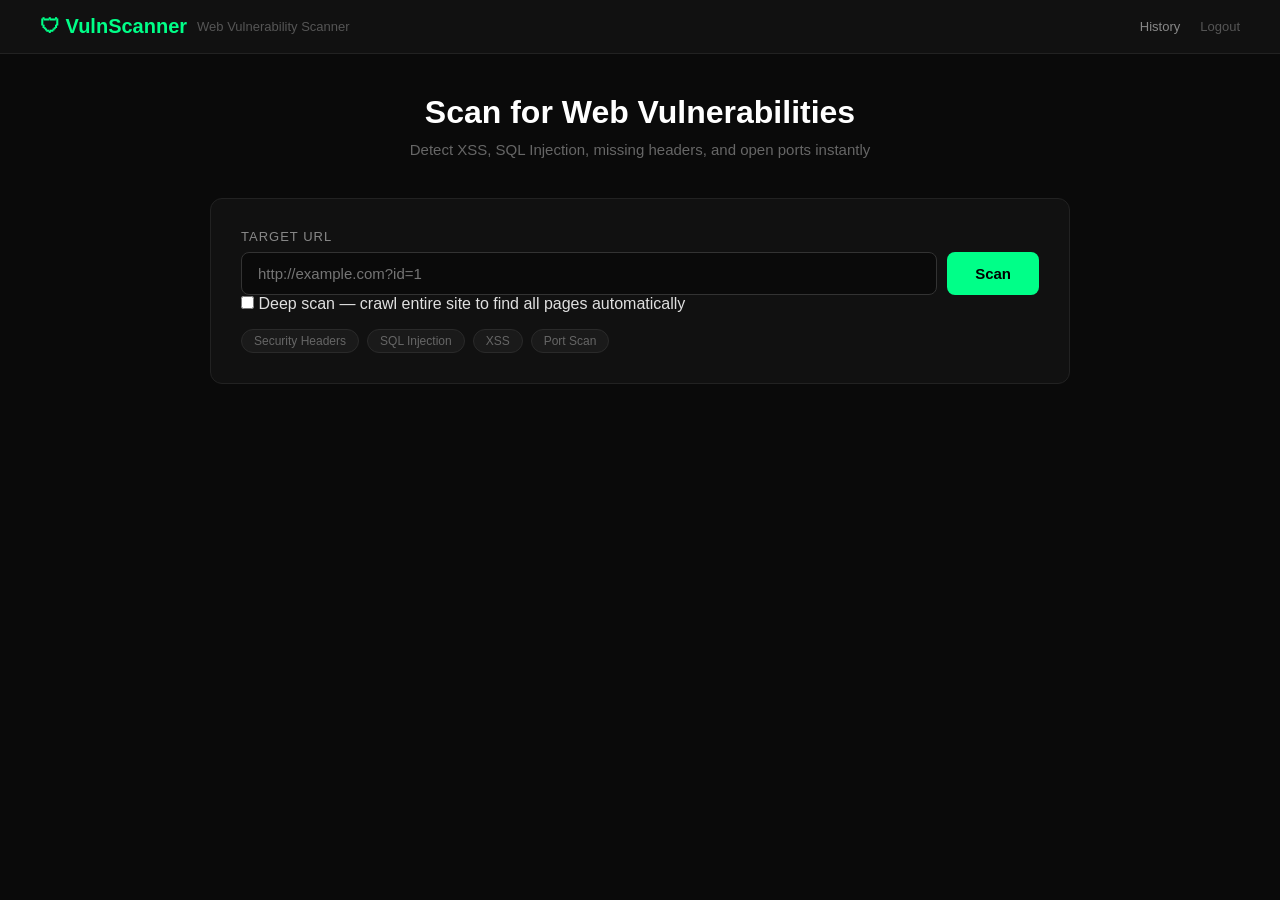
==== templates/index.html @ ab17bdf2 "Initial commit - Web Vulnerability Scanner" ====
<!DOCTYPE html>
<html lang="en">
<head>
    <meta charset="UTF-8">
    <meta name="viewport" content="width=device-width, initial-scale=1.0">
    <title>Web Vulnerability Scanner</title>
    <link rel="stylesheet" href="/static/css/style.css">
</head>
<body>

<nav>
    <h1>&#x1F6E1; VulnScanner</h1>
    <span>Web Vulnerability Scanner</span>
    <div style="margin-left:auto; display:flex; gap:20px; align-items:center;">
        <a href="/history" style="color:#888; font-size:13px; text-decoration:none;">History</a>
        <a href="/logout" style="color:#555; font-size:13px; text-decoration:none;">Logout</a>
    </div>
</nav>

<div class="container">
    <div class="hero">
        <h2>Scan for Web Vulnerabilities</h2>
        <p>Detect XSS, SQL Injection, missing headers, and open ports instantly</p>
    </div>

    <div class="scan-box">
        <label>Target URL</label>
        <div class="input-row">
            <input type="text" id="urlInput" placeholder="http://example.com?id=1" />
            <button id="scanBtn" onclick="startScan()">Scan</button>
        </div>
        <div class="checkbox-row">
            <input type="checkbox" id="deepScanCheck" />
            <span>Deep scan — crawl entire site to find all pages automatically</span>
        </div>
        <div class="modules">
            <span class="module-tag">Security Headers</span>
            <span class="module-tag">SQL Injection</span>
            <span class="module-tag">XSS</span>
            <span class="module-tag">Port Scan</span>
        </div>
    </div>

    <div class="progress-box" id="progressBox">
        <h3>Scanning in progress...</h3>
        <div class="progress-step" id="step1"><div class="dot"></div> Checking security headers</div>
        <div class="progress-step" id="step2"><div class="dot"></div> Scanning for SQL Injection</div>
        <div class="progress-step" id="step3"><div class="dot"></div> Scanning for XSS</div>
        <div class="progress-step" id="step4"><div class="dot"></div> Scanning open ports</div>
        <div class="progress-step" id="step5"><div class="dot"></div> Generating report</div>
    </div>

    <div class="results" id="results"></div>
</div>

<script>
async function startScan() {
    const url = document.getElementById('urlInput').value.trim();
    if (!url) { alert('Please enter a URL'); return; }

    document.getElementById('scanBtn').disabled = true;
    document.getElementById('scanBtn').textContent = 'Scanning...';
    document.getElementById('progressBox').style.display = 'block';
    document.getElementById('results').style.display = 'none';
    document.getElementById('results').innerHTML = '';

    const steps = ['step1', 'step2', 'step3', 'step4', 'step5'];
    let i = 0;
    const interval = setInterval(() => {
        if (i > 0) document.getElementById(steps[i-1]).className = 'progress-step done';
        if (i < steps.length) {
            document.getElementById(steps[i]).className = 'progress-step active';
            i++;
        }
    }, 1500);

    const deepScan = document.getElementById('deepScanCheck').checked;

    try {
        const response = await fetch('/scan', {
            method: 'POST',
            headers: { 'Content-Type': 'application/json' },
            body: JSON.stringify({ url: url, deep_scan: deepScan })
        });
        const data = await response.json();

        clearInterval(interval);
        steps.forEach(s => document.getElementById(s).className = 'progress-step done');

        window.lastData = data;

        setTimeout(() => {
            document.getElementById('progressBox').style.display = 'none';
            showResults(data.technical, url);
        }, 500);

    } catch (err) {
        clearInterval(interval);
        alert('Scan failed: ' + err.message);
    }

    document.getElementById('scanBtn').disabled = false;
    document.getElementById('scanBtn').textContent = 'Scan';
}

function showResults(data, url) {
    const simple = window.lastData.simple;

    const critical = [...(data.sqli||[])].filter(f => f.severity === 'Critical').length;
    const high = [...(data.xss||[])].filter(f => f.severity === 'High').length;
    const medium = [...(data.headers||[])].filter(f => f.severity === 'Medium').length;
    const info = [...(data.ports||[])].filter(f => f.severity === 'Info').length;

    const scoreColor = simple.score >= 85 ? '#00ff88' : simple.score >= 60 ? '#ffcc00' : '#ff2222';

    let html = `
        <div class="view-toggle">
            <button class="toggle-btn active" id="simpleBtn" onclick="switchView('simple')">Simple View</button>
            <button class="toggle-btn" id="techBtn" onclick="switchView('tech')">Technical View</button>
        </div>

        <div id="simpleView">
            <div class="score-card">
                <div class="score-circle" style="border-color:${scoreColor}; color:${scoreColor}">${simple.score}</div>
                <div>
                    <div class="score-verdict" style="color:${scoreColor}">${simple.verdict}</div>
                    <div class="score-sub">Overall security score out of 100</div>
                </div>
            </div>

            ${simple.findings.length === 0 ? `<div class="section"><div class="none-found">No issues found — your site looks good!</div></div>` :
              simple.findings.map(f => `
                <div class="simple-card">
                    <div class="simple-header">
                        <span class="badge badge-${f.risk}">${f.risk}</span>
                        <span class="simple-title">${f.title}</span>
                    </div>
                    <p class="simple-explain">${f.explain}</p>
                    <p class="simple-fix"><strong>What to do:</strong> ${f.fix}</p>
                </div>
              `).join('')
            }
        </div>

        <div id="techView" style="display:none;">
            ${data.pages_scanned ? `<p style="color:#666; font-size:13px; margin-bottom:14px;">Scanned ${data.pages_scanned} page(s) on this site</p>` : ''}
            <div class="summary-bar">
                <div class="summary-card"><div class="count count-critical">${critical}</div><div class="label">Critical</div></div>
                <div class="summary-card"><div class="count count-high">${high}</div><div class="label">High</div></div>
                <div class="summary-card"><div class="count count-medium">${medium}</div><div class="label">Medium</div></div>
                <div class="summary-card"><div class="count count-info">${info}</div><div class="label">Info</div></div>
            </div>

            ${renderSection('Security Headers', data.headers)}
            ${renderSection('SQL Injection', data.sqli)}
            ${renderSection('XSS', data.xss)}
            ${renderSection('Open Ports', data.ports)}
        </div>

        <div style="text-align:center; margin-top:20px; margin-bottom:40px;">
            <a href="/download-pdf" style="background:#00ff88; color:#000; padding:12px 32px; border-radius:8px; font-weight:700; text-decoration:none; font-size:15px;">
                Download PDF Report
            </a>
        </div>
    `;

    document.getElementById('results').innerHTML = html;
    document.getElementById('results').style.display = 'block';
}

function switchView(view) {
    document.getElementById('simpleView').style.display = view === 'simple' ? 'block' : 'none';
    document.getElementById('techView').style.display = view === 'tech' ? 'block' : 'none';
    document.getElementById('simpleBtn').className = view === 'simple' ? 'toggle-btn active' : 'toggle-btn';
    document.getElementById('techBtn').className = view === 'tech' ? 'toggle-btn active' : 'toggle-btn';
}

function renderSection(title, findings) {
    let html = `<div class="section"><h3>${title}</h3>`;
    if (!findings || findings.length === 0) {
        html += `<div class="none-found">No issues found</div>`;
    } else {
        findings.forEach(f => {
            const detail = f.detail || f.param || f.service || '';
            html += `
                <div class="finding">
                    <span class="badge badge-${f.severity}">${f.severity}</span>
                    <span>${f.type} — ${detail}</span>
                </div>`;
        });
    }
    html += `</div>`;
    return html;
}
</script>

</body>
</html>
---- static/css/style.css ----
* {
    margin: 0;
    padding: 0;
    box-sizing: border-box;
}

body {
    font-family: 'Segoe UI', sans-serif;
    background: #0a0a0a;
    color: #e0e0e0;
    min-height: 100vh;
}

nav {
    background: #111;
    border-bottom: 1px solid #222;
    padding: 15px 40px;
    display: flex;
    align-items: center;
    gap: 10px;
}

nav h1 {
    font-size: 20px;
    color: #00ff88;
    font-weight: 600;
}

nav span {
    color: #555;
    font-size: 13px;
}

.container {
    max-width: 900px;
    margin: 0 auto;
    padding: 40px 20px;
}

.hero {
    text-align: center;
    margin-bottom: 40px;
}

.hero h2 {
    font-size: 32px;
    color: #ffffff;
    margin-bottom: 10px;
}

.hero p {
    color: #666;
    font-size: 15px;
}

.scan-box {
    background: #111;
    border: 1px solid #222;
    border-radius: 12px;
    padding: 30px;
    margin-bottom: 30px;
}

.scan-box label {
    display: block;
    font-size: 13px;
    color: #888;
    margin-bottom: 8px;
    text-transform: uppercase;
    letter-spacing: 1px;
}

.input-row {
    display: flex;
    gap: 10px;
}

.input-row input {
    flex: 1;
    background: #0a0a0a;
    border: 1px solid #333;
    border-radius: 8px;
    padding: 12px 16px;
    color: #fff;
    font-size: 15px;
    outline: none;
    transition: border 0.2s;
}

.input-row input:focus {
    border-color: #00ff88;
}

.input-row button {
    background: #00ff88;
    color: #000;
    border: none;
    border-radius: 8px;
    padding: 12px 28px;
    font-size: 15px;
    font-weight: 700;
    cursor: pointer;
    transition: background 0.2s;
}

.input-row button:hover {
    background: #00cc6a;
}

.input-row button:disabled {
    background: #333;
    color: #666;
    cursor: not-allowed;
}

.modules {
    display: flex;
    gap: 8px;
    margin-top: 16px;
    flex-wrap: wrap;
}

.module-tag {
    background: #1a1a1a;
    border: 1px solid #2a2a2a;
    border-radius: 20px;
    padding: 4px 12px;
    font-size: 12px;
    color: #666;
}

.progress-box {
    background: #111;
    border: 1px solid #222;
    border-radius: 12px;
    padding: 20px 30px;
    margin-bottom: 30px;
    display: none;
}

.progress-box h3 {
    color: #00ff88;
    font-size: 14px;
    margin-bottom: 15px;
    text-transform: uppercase;
    letter-spacing: 1px;
}

.progress-step {
    display: flex;
    align-items: center;
    gap: 10px;
    padding: 8px 0;
    border-bottom: 1px solid #1a1a1a;
    font-size: 14px;
    color: #555;
}

.progress-step:last-child {
    border-bottom: none;
}

.progress-step.done {
    color: #00ff88;
}

.progress-step.active {
    color: #fff;
}

.dot {
    width: 8px;
    height: 8px;
    border-radius: 50%;
    background: #333;
    flex-shrink: 0;
}

.done .dot { background: #00ff88; }
.active .dot { background: #fff; animation: pulse 1s infinite; }

@keyframes pulse {
    0%, 100% { opacity: 1; }
    50% { opacity: 0.3; }
}

.results {
    display: none;
}

.section {
    background: #111;
    border: 1px solid #222;
    border-radius: 12px;
    padding: 24px;
    margin-bottom: 20px;
}

.section h3 {
    color: #00bfff;
    font-size: 16px;
    margin-bottom: 16px;
    padding-bottom: 10px;
    border-bottom: 1px solid #1a1a1a;
}

.finding {
    display: flex;
    align-items: flex-start;
    gap: 12px;
    padding: 10px 0;
    border-bottom: 1px solid #1a1a1a;
    font-size: 14px;
}

.finding:last-child {
    border-bottom: none;
}

.badge {
    padding: 2px 10px;
    border-radius: 4px;
    font-size: 11px;
    font-weight: 700;
    flex-shrink: 0;
    margin-top: 2px;
}

.badge-Critical { background: #ff2222; color: #fff; }
.badge-High { background: #ff6600; color: #fff; }
.badge-Medium { background: #ffcc00; color: #000; }
.badge-Info { background: #00bfff; color: #000; }

.none-found {
    color: #555;
    font-style: italic;
    font-size: 14px;
}

.summary-bar {
    display: flex;
    gap: 16px;
    margin-bottom: 30px;
    flex-wrap: wrap;
}

.summary-card {
    flex: 1;
    min-width: 120px;
    background: #111;
    border: 1px solid #222;
    border-radius: 10px;
    padding: 16px;
    text-align: center;
}

.summary-card .count {
    font-size: 28px;
    font-weight: 700;
}

.summary-card .label {
    font-size: 12px;
    color: #666;
    margin-top: 4px;
}

.count-critical { color: #ff2222; }
.count-high { color: #ff6600; }
.count-medium { color: #ffcc00; }
.count-info { color: #00bfff; }

.view-toggle {
    display: flex;
    gap: 8px;
    margin-bottom: 20px;
}

.toggle-btn {
    background: #111;
    border: 1px solid #222;
    color: #666;
    padding: 10px 20px;
    border-radius: 8px;
    cursor: pointer;
    font-size: 14px;
    font-weight: 600;
    transition: all 0.2s;
}

.toggle-btn.active {
    background: #00ff88;
    color: #000;
    border-color: #00ff88;
}

.score-card {
    background: #111;
    border: 1px solid #222;
    border-radius: 12px;
    padding: 24px;
    margin-bottom: 24px;
    display: flex;
    align-items: center;
    gap: 24px;
}

.score-circle {
    width: 80px;
    height: 80px;
    border-radius: 50%;
    border: 4px solid;
    display: flex;
    align-items: center;
    justify-content: center;
    font-size: 28px;
    font-weight: 700;
    flex-shrink: 0;
}

.score-verdict {
    font-size: 18px;
    font-weight: 700;
    margin-bottom: 4px;
}

.score-sub {
    font-size: 13px;
    color: #666;
}

.simple-card {
    background: #111;
    border: 1px solid #222;
    border-radius: 12px;
    padding: 20px;
    margin-bottom: 14px;
}

.simple-header {
    display: flex;
    align-items: center;
    gap: 10px;
    margin-bottom: 10px;
}

.simple-title {
    font-size: 15px;
    font-weight: 600;
    color: #fff;
}

.simple-explain {
    font-size: 14px;
    color: #999;
    line-height: 1.6;
    margin-bottom: 10px;
}

.simple-fix {
    font-size: 14px;
    color: #00ff88;
    background: #0a1a12;
    padding: 10px 14px;
    border-radius: 8px;
    border-left: 3px solid #00ff88;
}
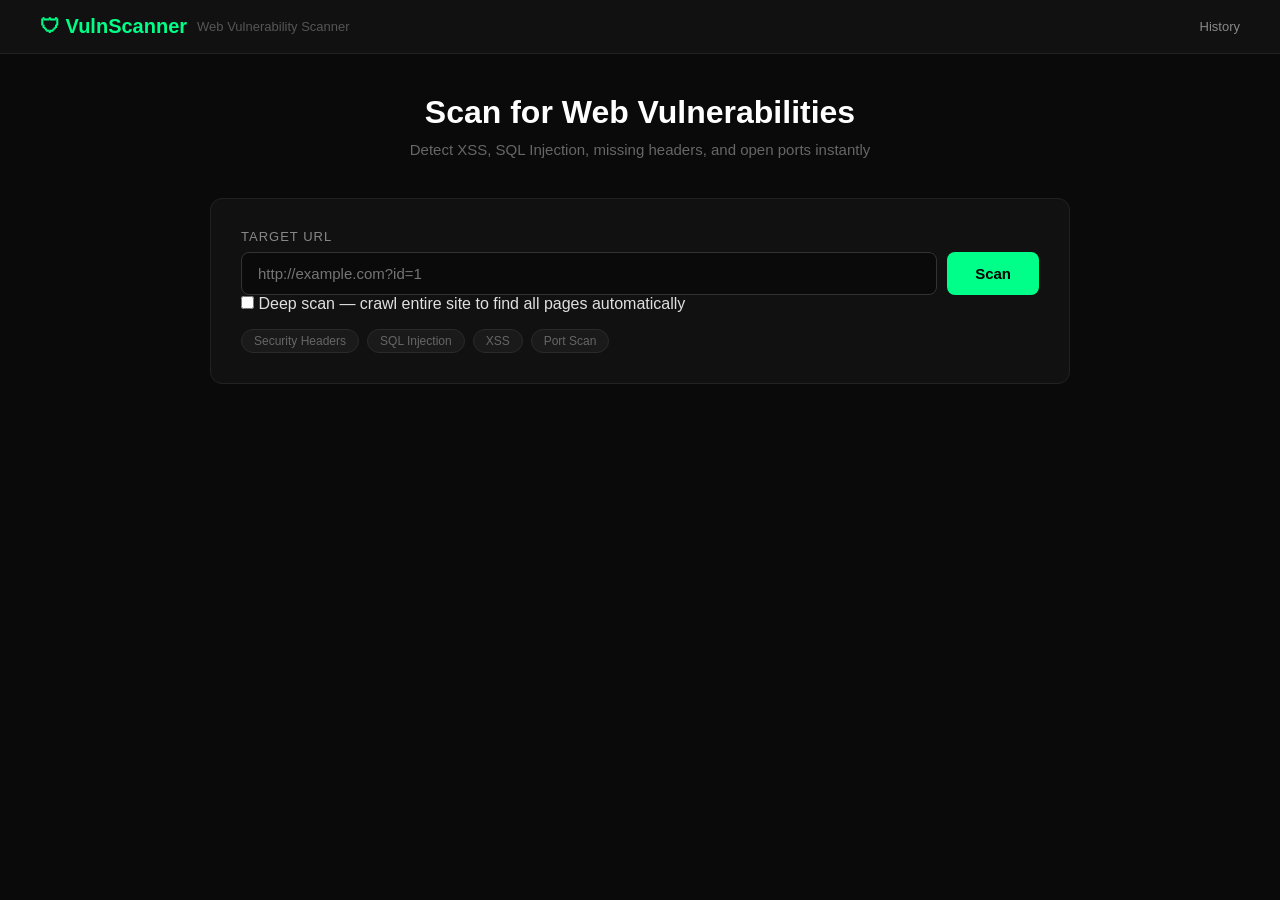
==== commit 8720c6b5: "Remove login page for public access" ====
--- a/templates/index.html
+++ b/templates/index.html
@@ -13,7 +13,6 @@
     <span>Web Vulnerability Scanner</span>
     <div style="margin-left:auto; display:flex; gap:20px; align-items:center;">
         <a href="/history" style="color:#888; font-size:13px; text-decoration:none;">History</a>
-        <a href="/logout" style="color:#555; font-size:13px; text-decoration:none;">Logout</a>
     </div>
 </nav>
 
